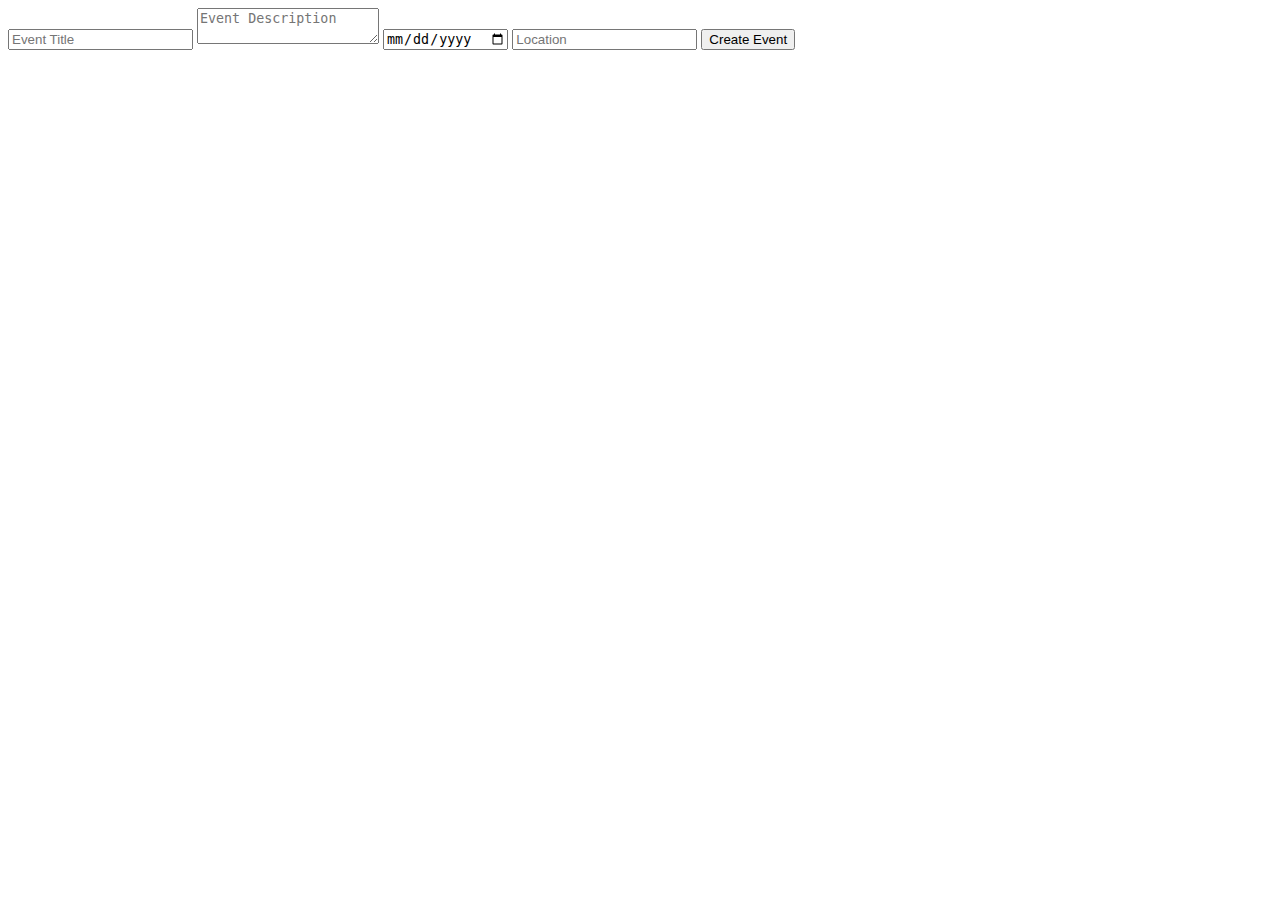
==== public/event-form.html @ 84ab45e2 "additions into files and modifications" ====
<!DOCTYPE html>
<html>
<head>
    <title>Create Event</title>
</head>
<body>
<form action="../backend/create_event.php" method="POST">
    <input type="text" name="title" placeholder="Event Title" required>
    <textarea name="description" placeholder="Event Description" required></textarea>
    <input type="date" name="event_date" required>
    <input type="text" name="location" placeholder="Location" required>
    <button type="submit">Create Event</button>
</form>
</body>
</html>
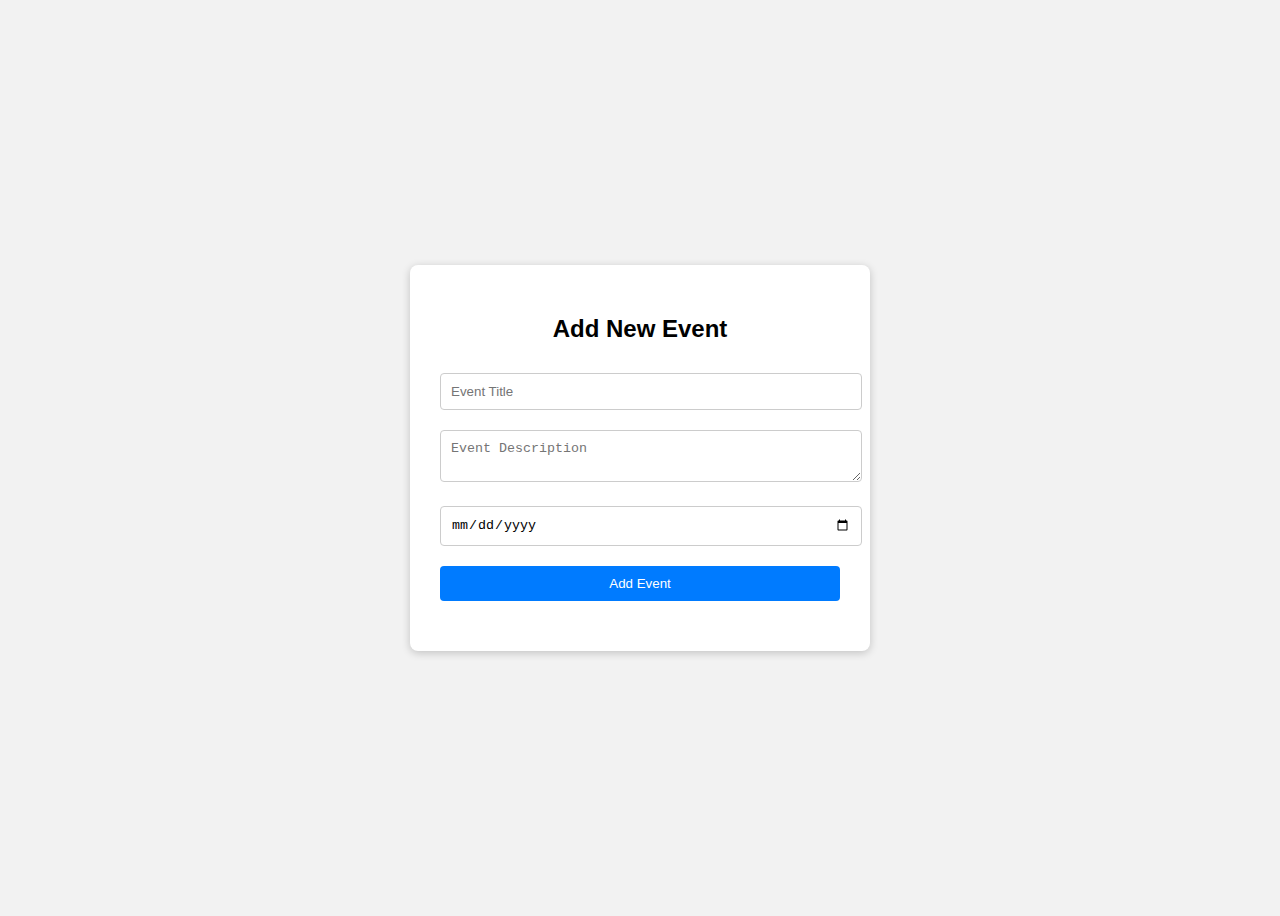
==== commit 837f0b0f: "additions into files and modifications" ====
--- a/public/event-form.html
+++ b/public/event-form.html
@@ -1,15 +1,37 @@
 <!DOCTYPE html>
-<html>
+<html lang="en">
 <head>
-    <title>Create Event</title>
+    <meta charset="UTF-8">
+    <title>Add Event</title>
+    <link rel="stylesheet" href="css/style.css">
 </head>
 <body>
-<form action="../backend/create_event.php" method="POST">
-    <input type="text" name="title" placeholder="Event Title" required>
-    <textarea name="description" placeholder="Event Description" required></textarea>
-    <input type="date" name="event_date" required>
-    <input type="text" name="location" placeholder="Location" required>
-    <button type="submit">Create Event</button>
-</form>
+<div class="container">
+    <h2>Add New Event</h2>
+    <form id="eventForm">
+        <input type="text" name="title" placeholder="Event Title" required>
+        <textarea name="description" placeholder="Event Description" required></textarea>
+        <input type="date" name="date" required>
+        <button type="submit">Add Event</button>
+    </form>
+    <div id="message"></div>
+</div>
+
+<script>
+    document.getElementById('eventForm').addEventListener('submit', function(e) {
+        e.preventDefault();
+        const formData = new FormData(this);
+
+        fetch('backend/add_event.php', {
+            method: 'POST',
+            body: formData
+        })
+            .then(res => res.text())
+            .then(data => {
+                document.getElementById('message').innerHTML = data;
+                this.reset();
+            });
+    });
+</script>
 </body>
 </html>
--- a/public/css/style.css
+++ b/public/css/style.css
@@ -0,0 +1,48 @@
+/* style.css */
+body {
+    font-family: Arial, sans-serif;
+    background: #f2f2f2;
+    display: flex;
+    justify-content: center;
+    align-items: center;
+    min-height: 100vh;
+}
+
+.container {
+    background: white;
+    padding: 30px;
+    border-radius: 8px;
+    box-shadow: 0 2px 8px rgba(0,0,0,0.2);
+    width: 100%;
+    max-width: 400px;
+}
+
+h2 {
+    text-align: center;
+    margin-bottom: 20px;
+}
+
+input, textarea, button {
+    width: 100%;
+    margin: 10px 0;
+    padding: 10px;
+    border: 1px solid #ccc;
+    border-radius: 4px;
+}
+
+button {
+    background: #007BFF;
+    color: white;
+    border: none;
+    cursor: pointer;
+}
+
+button:hover {
+    background: #0056b3;
+}
+
+#message {
+    margin-top: 10px;
+    color: green;
+    text-align: center;
+}
